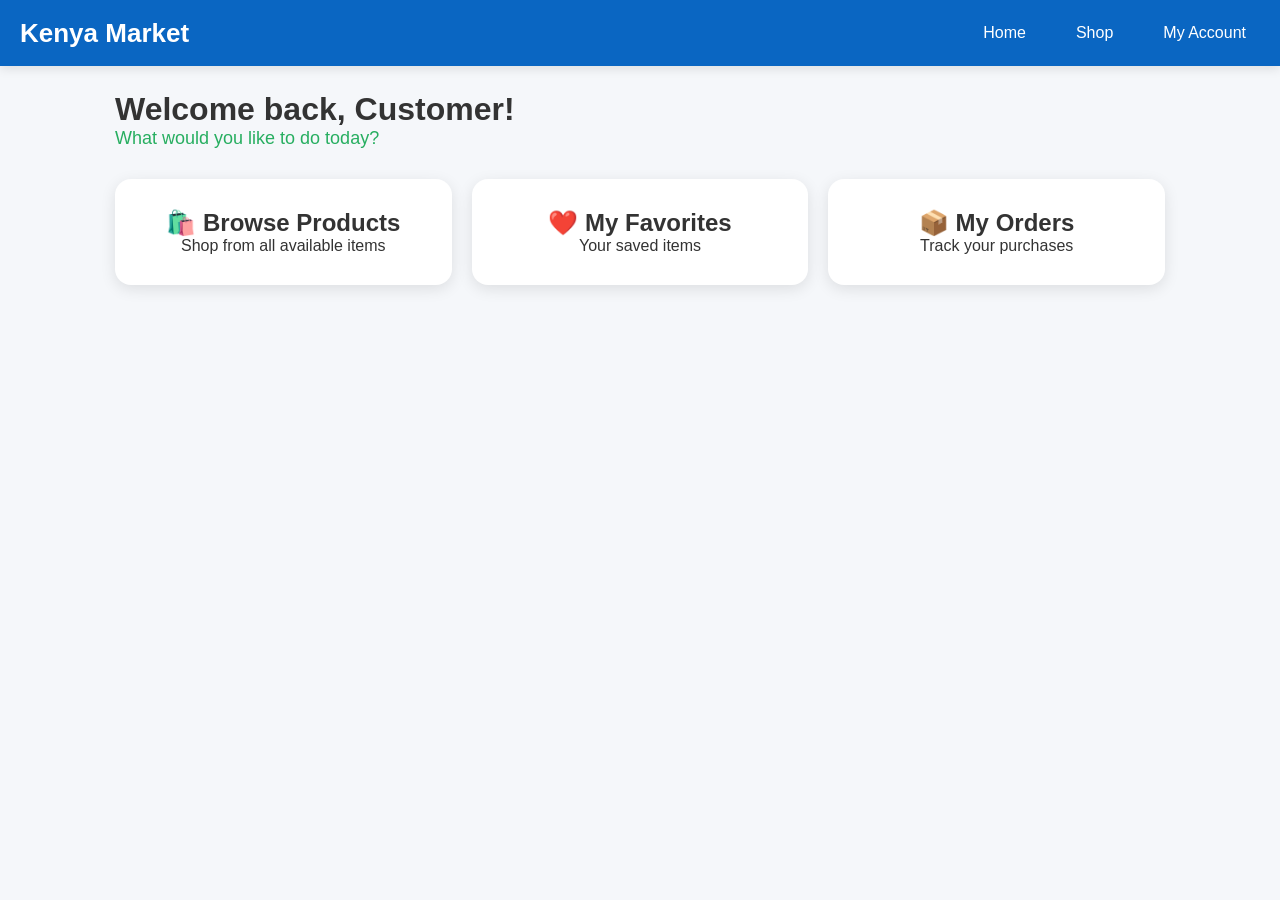
==== customer-dashboard.html @ 2871fce2 "Add customer dashboard HTML structure" ====
<!DOCTYPE html>
<html lang="en">
<head>
    <meta charset="UTF-8">
    <meta name="viewport" content="width=device-width, initial-scale=1.0">
    <title>Customer Dashboard - Kenya Market</title>
    <link rel="stylesheet" href="style.css">
</head>
<body>
    <nav>
        <div class="logo">Kenya Market</div>
        <button class="hamburger" onclick="toggleMenu()">☰</button>
        <div class="nav-links" id="navMenu">
            <a href="index.html">Home</a>
            <a href="products.html">Shop</a>
            <a href="customer-dashboard.html" class="active">My Account</a>
        </div>
    </nav>

    <div style="padding:25px; max-width:1100px; margin:0 auto;">
        <h1>Welcome back, Customer!</h1>
        <p style="color:#27ae60; font-size:18px;">What would you like to do today?</p>

        <div style="display:grid; grid-template-columns:repeat(auto-fit, minmax(280px,1fr)); gap:20px; margin-top:30px;">
            <div onclick="goToProducts()" style="background:white; padding:30px; border-radius:16px; text-align:center; box-shadow:0 4px 15px rgba(0,0,0,0.1); cursor:pointer;">
                <h2>🛍️ Browse Products</h2>
                <p>Shop from all available items</p>
            </div>
            
            <div style="background:white; padding:30px; border-radius:16px; text-align:center; box-shadow:0 4px 15px rgba(0,0,0,0.1); cursor:pointer;">
                <h2>❤️ My Favorites</h2>
                <p>Your saved items</p>
            </div>
            
            <div style="background:white; padding:30px; border-radius:16px; text-align:center; box-shadow:0 4px 15px rgba(0,0,0,0.1); cursor:pointer;">
                <h2>📦 My Orders</h2>
                <p>Track your purchases</p>
            </div>
        </div>
    </div>

    <script src="app.js"></script>
    <script>
        function goToProducts() {
            window.location.href = "products.html";
        }
    </script>
</body>
  </html>
---- style.css ----
* {
    margin: 0;
    padding: 0;
    box-sizing: border-box;
}

body {
    font-family: 'Segoe UI', Arial, sans-serif;
    background: #f5f7fa;
    color: #333;
}

/* Marquee */
.marquee {
    background: #000;
    color: white;
    padding: 12px 0;
    overflow: hidden;
    white-space: nowrap;
    font-size: 15px;
}

.marquee p {
    display: inline-block;
    padding-left: 100%;
    animation: marquee 35s linear infinite;
}

@keyframes marquee {
    from { transform: translateX(0); }
    to { transform: translateX(-100%); }
}

/* Navigation - Improved */
nav {
    background: #0a66c2;
    padding: 16px 20px;
    display: flex;
    justify-content: space-between;
    align-items: center;
    position: sticky;
    top: 0;
    z-index: 100;
    box-shadow: 0 3px 10px rgba(0,0,0,0.1);
}

.logo {
    font-size: 26px;
    font-weight: bold;
    color: white;
}

.hamburger {
    font-size: 30px;
    color: white;
    background: none;
    border: none;
    cursor: pointer;
    display: none;
}

.nav-links {
    display: flex;
    gap: 22px;
}

.nav-links a {
    color: white;
    text-decoration: none;
    font-weight: 500;
    padding: 8px 14px;
    border-radius: 8px;
    transition: 0.2s;
}

.nav-links a:hover {
    background: rgba(255,255,255,0.25);
}

.logout-btn {
    background: #e74c3c;
    color: white;
    border: none;
    padding: 9px 18px;
    border-radius: 8px;
    font-weight: bold;
    cursor: pointer;
}

/* Login & Dashboard */
.login-page {
    background: linear-gradient(135deg, #667eea, #764ba2);
    min-height: 100vh;
    display: flex;
    align-items: center;
    justify-content: center;
}

.login-box {
    background: white;
    padding: 40px 30px;
    border-radius: 20px;
    box-shadow: 0 15px 40px rgba(0,0,0,0.2);
    max-width: 420px;
    width: 100%;
    text-align: center;
}

.login-box h2 {
    color: #0a66c2;
    margin-bottom: 8px;
}

input, textarea {
    width: 100%;
    padding: 14px;
    margin: 10px 0;
    border: 2px solid #eee;
    border-radius: 10px;
    font-size: 16px;
}

.btn {
    width: 100%;
    padding: 15px;
    margin: 12px 0;
    border: none;
    border-radius: 10px;
    font-size: 17px;
    font-weight: bold;
    cursor: pointer;
}

.login-btn { background: #0a66c2; color: white; }
.signup-btn { background: #27ae60; color: white; }

/* Product Cards */
.product-card {
    background: white;
    border-radius: 16px;
    overflow: hidden;
    box-shadow: 0 5px 15px rgba(0,0,0,0.08);
    cursor: pointer;
    transition: transform 0.2s;
    text-align: center;
    padding-bottom: 15px;
}

.product-card:hover {
    transform: translateY(-5px);
}

.product-card img {
    width: 100%;
    height: 200px;
    object-fit: cover;
}

.product-card h3 {
    margin: 12px 0 5px;
    font-size: 17px;
    color: #2c3e50;
}

.price {
    font-size: 18px;
    font-weight: bold;
    color: #27ae60;
}

/* Mobile Menu */
@media (max-width: 768px) {
    .hamburger {
        display: block;
    }
    
    .nav-links {
        display: none;
        flex-direction: column;
        position: absolute;
        top: 70px;
        left: 0;
        width: 100%;
        background: #0a66c2;
        padding: 20px;
        box-shadow: 0 5px 15px rgba(0,0,0,0.2);
    }
    
    .nav-links.active {
        display: flex;
    }
    
    .nav-links a {
        font-size: 18px;
        padding: 12px 0;
    }
}
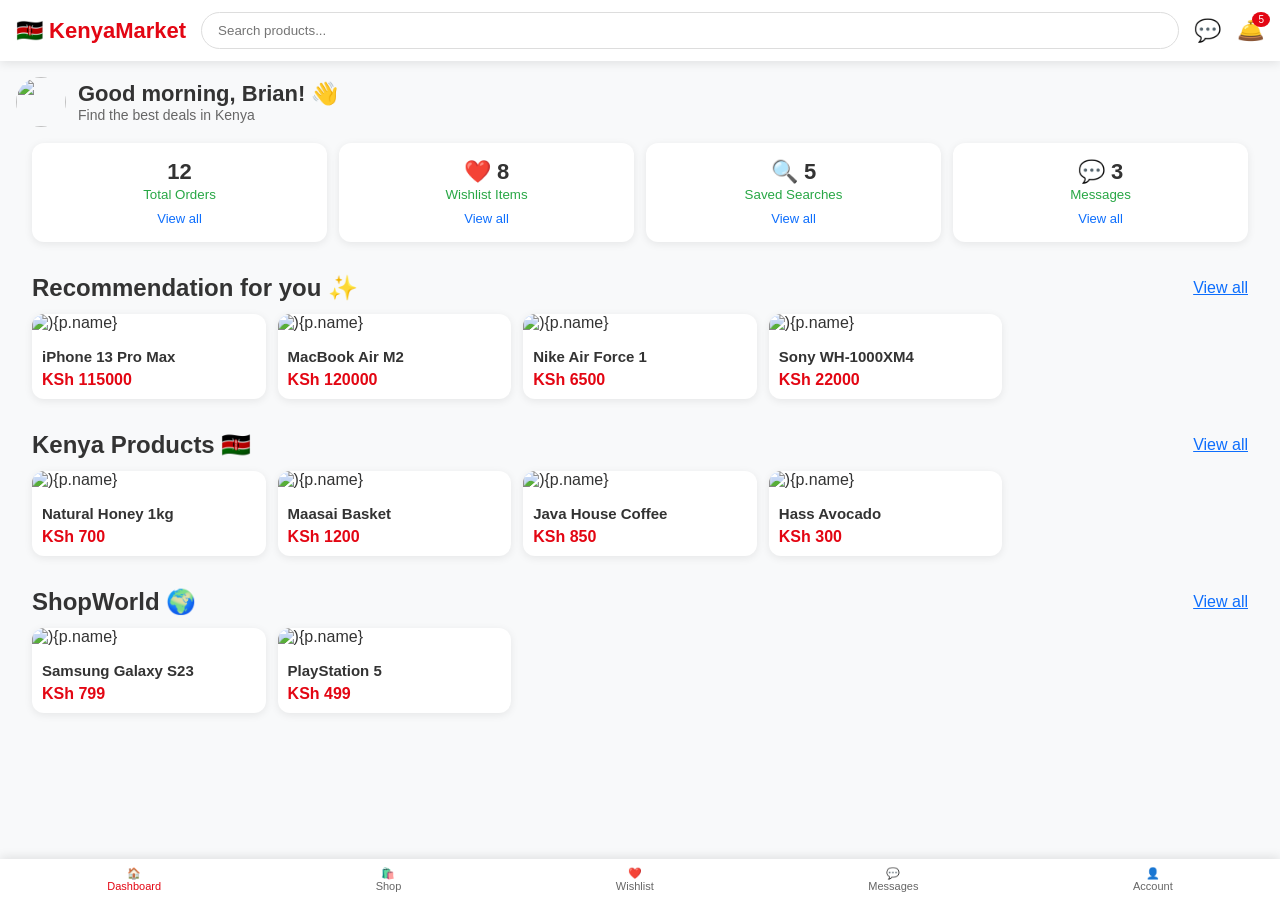
==== commit 659f0ff9: "Update customer-dashboard.html" ====
--- a/customer-dashboard.html
+++ b/customer-dashboard.html
@@ -3,47 +3,201 @@
 <head>
     <meta charset="UTF-8">
     <meta name="viewport" content="width=device-width, initial-scale=1.0">
-    <title>Customer Dashboard - Kenya Market</title>
-    <link rel="stylesheet" href="style.css">
+    <title>Buyer Dashboard - KenyaMarket</title>
+    <style>
+        * { margin: 0; padding: 0; box-sizing: border-box; }
+        body { font-family: 'Segoe UI', Arial, sans-serif; background: #f8f9fa; color: #333; }
+
+        /* Top Navigation */
+        .top-nav {
+            background: white; padding: 12px 16px; display: flex; align-items: center; justify-content: space-between;
+            position: sticky; top: 0; z-index: 100; box-shadow: 0 2px 10px rgba(0,0,0,0.1);
+        }
+        .logo { font-size: 22px; font-weight: bold; color: #e30613; }
+        .search-bar { flex: 1; margin: 0 15px; padding: 10px 16px; border: 1px solid #ddd; border-radius: 30px; }
+
+        /* Stats */
+        .stats-grid {
+            display: grid; grid-template-columns: repeat(auto-fit, minmax(140px, 1fr)); gap: 12px; padding: 16px;
+        }
+        .stat-card {
+            background: white; padding: 16px; border-radius: 12px; text-align: center; box-shadow: 0 2px 8px rgba(0,0,0,0.08);
+        }
+        .stat-card h3 { font-size: 22px; font-weight: bold; }
+        .stat-card small { color: #28a745; }
+
+        /* Product Sections */
+        .section { padding: 16px; }
+        .section-header { display: flex; justify-content: space-between; align-items: center; margin-bottom: 12px; }
+        .products-grid {
+            display: grid; grid-template-columns: repeat(auto-fill, minmax(160px, 1fr)); gap: 12px;
+        }
+        .product-card {
+            background: white; border-radius: 12px; overflow: hidden; box-shadow: 0 2px 8px rgba(0,0,0,0.08);
+            transition: transform 0.2s;
+        }
+        .product-card:hover { transform: scale(1.03); }
+        .product-card img { width: 100%; height: 140px; object-fit: cover; }
+        .product-info { padding: 10px; }
+        .product-info h4 { font-size: 15px; margin: 6px 0; }
+        .price { font-weight: bold; color: #e30613; }
+
+        /* Bottom Navigation (Mobile) */
+        .bottom-nav {
+            position: fixed; bottom: 0; left: 0; right: 0; background: white;
+            display: flex; justify-content: space-around; padding: 8px 0; box-shadow: 0 -2px 10px rgba(0,0,0,0.1);
+            z-index: 100;
+        }
+        .nav-item {
+            text-align: center; font-size: 11px; color: #666;
+        }
+        .nav-item.active { color: #e30613; }
+
+        @media (min-width: 768px) {
+            .products-grid { grid-template-columns: repeat(auto-fill, minmax(200px, 1fr)); }
+        }
+    </style>
 </head>
 <body>
-    <nav>
-        <div class="logo">Kenya Market</div>
-        <button class="hamburger" onclick="toggleMenu()">☰</button>
-        <div class="nav-links" id="navMenu">
-            <a href="index.html">Home</a>
-            <a href="products.html">Shop</a>
-            <a href="customer-dashboard.html" class="active">My Account</a>
+
+    <!-- Top Navigation -->
+    <nav class="top-nav">
+        <div class="logo">🇰🇪 KenyaMarket</div>
+        <input type="text" id="global-search" class="search-bar" placeholder="Search products...">
+        <div style="display:flex; gap:16px; font-size:22px;">
+            <span>💬</span>
+            <span style="position:relative;">🛎️<span style="position:absolute; top:-6px; right:-6px; background:#e30613; color:white; font-size:10px; border-radius:50%; padding:2px 6px;">5</span></span>
         </div>
     </nav>
 
-    <div style="padding:25px; max-width:1100px; margin:0 auto;">
-        <h1>Welcome back, Customer!</h1>
-        <p style="color:#27ae60; font-size:18px;">What would you like to do today?</p>
-
-        <div style="display:grid; grid-template-columns:repeat(auto-fit, minmax(280px,1fr)); gap:20px; margin-top:30px;">
-            <div onclick="goToProducts()" style="background:white; padding:30px; border-radius:16px; text-align:center; box-shadow:0 4px 15px rgba(0,0,0,0.1); cursor:pointer;">
-                <h2>🛍️ Browse Products</h2>
-                <p>Shop from all available items</p>
-            </div>
-            
-            <div style="background:white; padding:30px; border-radius:16px; text-align:center; box-shadow:0 4px 15px rgba(0,0,0,0.1); cursor:pointer;">
-                <h2>❤️ My Favorites</h2>
-                <p>Your saved items</p>
-            </div>
-            
-            <div style="background:white; padding:30px; border-radius:16px; text-align:center; box-shadow:0 4px 15px rgba(0,0,0,0.1); cursor:pointer;">
-                <h2>📦 My Orders</h2>
-                <p>Track your purchases</p>
-            </div>
+    <div style="padding: 16px;">
+        <div style="display:flex; align-items:center; gap:12px;">
+            <img src="https://i.pravatar.cc/50?u=brian" style="width:50px; height:50px; border-radius:50%;">
+            <div>
+                <h1 style="font-size:22px;">Good morning, Brian! 👋</h1>
+                <p style="color:#666; font-size:14px;">Find the best deals in Kenya</p>
+            </div>
+        </div>
+
+        <!-- Stats -->
+        <div class="stats-grid">
+            <div class="stat-card">
+                <h3>12</h3>
+                <small>Total Orders</small>
+                <div style="margin-top:8px; color:#0d6efd; font-size:13px;">View all</div>
+            </div>
+            <div class="stat-card">
+                <h3>❤️ 8</h3>
+                <small>Wishlist Items</small>
+                <div style="margin-top:8px; color:#0d6efd; font-size:13px;">View all</div>
+            </div>
+            <div class="stat-card">
+                <h3>🔍 5</h3>
+                <small>Saved Searches</small>
+                <div style="margin-top:8px; color:#0d6efd; font-size:13px;">View all</div>
+            </div>
+            <div class="stat-card">
+                <h3>💬 3</h3>
+                <small>Messages</small>
+                <div style="margin-top:8px; color:#0d6efd; font-size:13px;">View all</div>
+            </div>
+        </div>
+
+        <!-- Recommendations -->
+        <div class="section">
+            <div class="section-header">
+                <h2>Recommendation for you ✨</h2>
+                <a href="products.html" style="color:#0d6efd;">View all</a>
+            </div>
+            <div class="products-grid" id="recommendations"></div>
+        </div>
+
+        <!-- Kenya Products -->
+        <div class="section">
+            <div class="section-header">
+                <h2>Kenya Products 🇰🇪</h2>
+                <a href="products.html" style="color:#0d6efd;">View all</a>
+            </div>
+            <div class="products-grid" id="kenya-products"></div>
+        </div>
+
+        <!-- ShopWorld -->
+        <div class="section">
+            <div class="section-header">
+                <h2>ShopWorld 🌍</h2>
+                <a href="products.html" style="color:#0d6efd;">View all</a>
+            </div>
+            <div class="products-grid" id="shopworld"></div>
         </div>
     </div>
 
-    <script src="app.js"></script>
+    <!-- Bottom Navigation -->
+    <div class="bottom-nav">
+        <div class="nav-item active" onclick="KenyaMarket.navigateTo('customer-dashboard.html')">
+            🏠<br>Dashboard
+        </div>
+        <div class="nav-item" onclick="KenyaMarket.navigateTo('products.html')">
+            🛍️<br>Shop
+        </div>
+        <div class="nav-item" onclick="KenyaMarket.navigateTo('#')">
+            ❤️<br>Wishlist
+        </div>
+        <div class="nav-item" onclick="KenyaMarket.navigateTo('#')">
+            💬<br>Messages
+        </div>
+        <div class="nav-item" onclick="KenyaMarket.navigateTo('#')">
+            👤<br>Account
+        </div>
+    </div>
+
+    <!-- Scripts -->
+    <script src="js/app.js"></script>
+
     <script>
-        function goToProducts() {
-            window.location.href = "products.html";
-        }
+        // Sample Products
+        const recommendations = [
+            { name: "iPhone 13 Pro Max", price: "115000", img: "https://picsum.photos/id/20/300/200" },
+            { name: "MacBook Air M2", price: "120000", img: "https://picsum.photos/id/180/300/200" },
+            { name: "Nike Air Force 1", price: "6500", img: "https://picsum.photos/id/201/300/200" },
+            { name: "Sony WH-1000XM4", price: "22000", img: "https://picsum.photos/id/60/300/200" }
+        ];
+
+        const kenyaProducts = [
+            { name: "Natural Honey 1kg", price: "700", img: "https://picsum.photos/id/292/300/200" },
+            { name: "Maasai Basket", price: "1200", img: "https://picsum.photos/id/251/300/200" },
+            { name: "Java House Coffee", price: "850", img: "https://picsum.photos/id/312/300/200" },
+            { name: "Hass Avocado", price: "300", img: "https://picsum.photos/id/1080/300/200" }
+        ];
+
+        function renderProducts(containerId, products) {
+            const container = document.getElementById(containerId);
+            container.innerHTML = products.map(p => `
+                <div class="product-card" onclick="KenyaMarket.showToast('Opening ${p.name}')">
+                    <img src="\( {p.img}" alt=" \){p.name}">
+                    <div class="product-info">
+                        <h4>${p.name}</h4>
+                        <div class="price">KSh ${p.price}</div>
+                    </div>
+                </div>
+            `).join('');
+        }
+
+        // Initialize
+        document.addEventListener('DOMContentLoaded', () => {
+            renderProducts('recommendations', recommendations);
+            renderProducts('kenya-products', kenyaProducts);
+            renderProducts('shopworld', [
+                { name: "Samsung Galaxy S23", price: "799", img: "https://picsum.photos/id/180/300/200" },
+                { name: "PlayStation 5", price: "499", img: "https://picsum.photos/id/201/300/200" }
+            ]);
+
+            // Global Search
+            document.getElementById('global-search').addEventListener('keypress', (e) => {
+                if (e.key === 'Enter') {
+                    KenyaMarket.navigateTo('products.html');
+                }
+            });
+        });
     </script>
 </body>
-  </html>
+</html>
